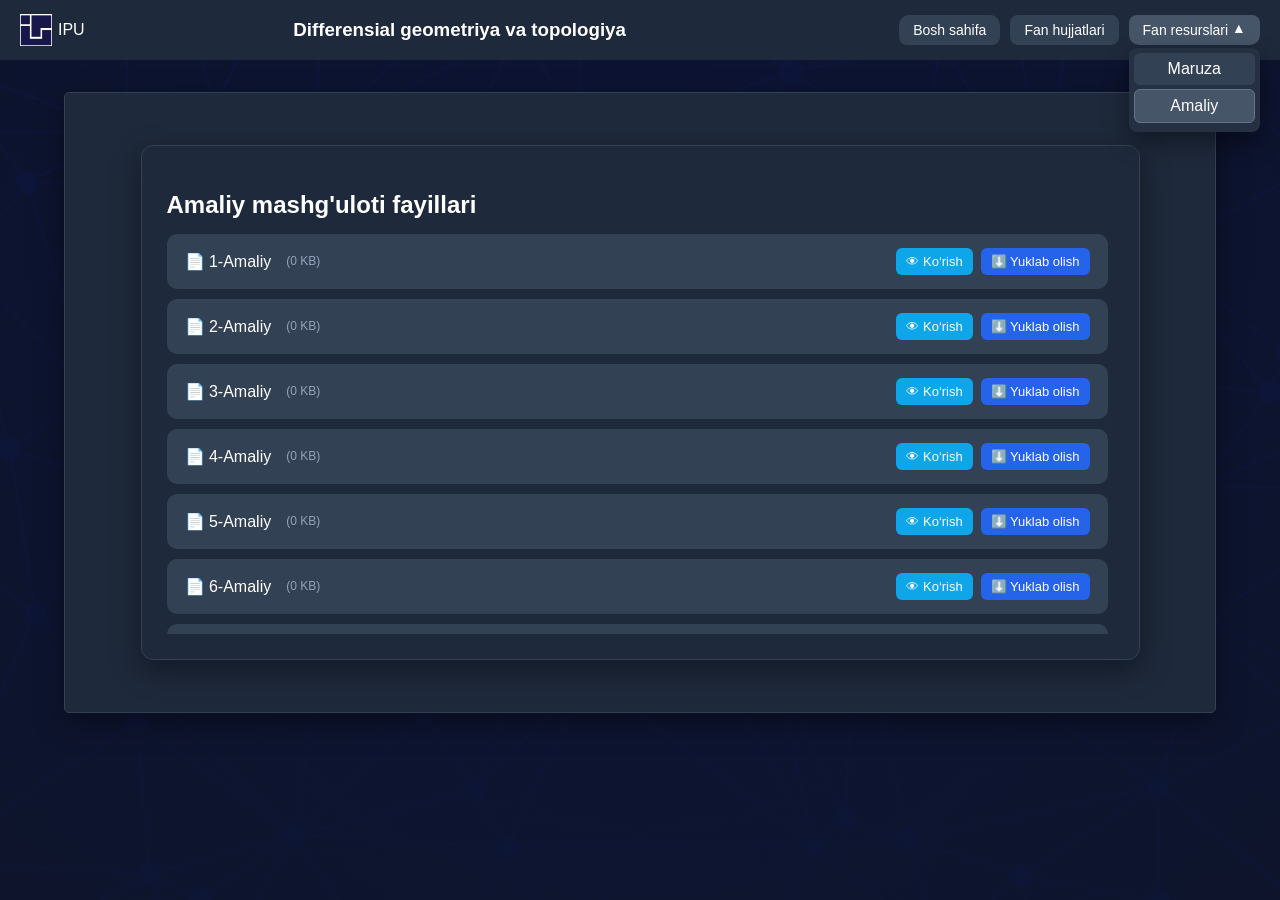
==== amaliy.html @ 1915f3b3 "Add files via upload" ====
<!DOCTYPE html>
<html lang="en">

<head>
    <meta charset="UTF-8">
    <meta name="viewport" content="width=device-width, initial-scale=1.0">
    <title>Amaliy mashg'ulot</title>
    <link rel="stylesheet" href="style.css">
    <link rel="stylesheet" href="fan_res.css">
</head>
<style>
    .nom {
        margin: 0 auto;
        /* 🔥 markazga qo‘yadi */
    }
</style>

<body>
    <div class="wrapper">
        <div class="navbar">
            <div class="brand">
                <div class="mini-logo">
                    <img src="logo.png" alt="logo">
                    <span>IPU</span>
                </div>
                <h3 class="nom">Differensial geometriya va topologiya</h3>
            </div>

            <div class="menu">
                <!-- 1 -->
                <div class="menu-item" onclick="toggleMenu(this ,event)">
                    <a href="index.html" class="menu-btn menyu">Bosh sahifa</a>
                </div>

                <!-- 2 -->
                <div class="menu-item" onclick="toggleMenu(this, event)">
                    <a href="fan_hujjatlari.html" class="menu-btn menyu">Fan hujjatlari</a>
                </div>

                <!-- 3 -->
                <div class="menu-item active" onclick="toggleMenu(this, event)">
                    <div class="menu-btn">Fan resurslari <span class="arrow">▼</span></div>
                    <div class="dropdown">
                        <a href="maruza.html">Maruza</a>
                        <a href="amaliy.html" class="active">Amaliy</a>
                    </div>
                </div>
            </div>

        </div>

        <!-- CONTENT -->
        <div class="container">
            <div class="pdf-section">
                <h2>Amaliy mashg'uloti fayillari</h2>

                <div class="pdf-list">

                    <!-- 1 -->
                    <div class="pdf-item">
                        <span>
                            📄 1-Amaliy
                            <small class="file-size" data-file="pdf/1a.pdf">(loading...)</small>
                        </span>
                        <div class="pdf-actions">
                            <a href="pdf/1a.pdf" target="_blank" class="view-btn">👁 Ko‘rish</a>
                            <a href="pdf/1a.pdf" download class="download-btn">⬇️ Yuklab olish</a>
                        </div>
                    </div>

                    <!-- 2 -->
                    <div class="pdf-item">
                        <span>
                            📄 2-Amaliy
                            <small class="file-size" data-file="pdf/2a.pdf">(loading...)</small>
                        </span>

                        <div class="pdf-actions">
                            <a href="pdf/2a.pdf" target="_blank" class="view-btn">👁 Ko‘rish</a>
                            <a href="pdf/2a.pdf" download class="download-btn">⬇️ Yuklab olish</a>
                        </div>
                    </div>

                    <!-- 3 -->
                    <div class="pdf-item">
                        <span>
                            📄 3-Amaliy
                            <small class="file-size" data-file="pdf/3a.pdf">(loading...)</small>
                        </span>

                        <div class="pdf-actions">
                            <a href="pdf/3a.pdf" target="_blank" class="view-btn">👁 Ko‘rish</a>
                            <a href="pdf/3a.pdf" download class="download-btn">⬇️ Yuklab olish</a>
                        </div>
                    </div>

                    <!-- 4 -->
                    <div class="pdf-item">
                        <span>
                            📄 4-Amaliy
                            <small class="file-size" data-file="pdf/4a.pdf">(loading...)</small>
                        </span>

                        <div class="pdf-actions">
                            <a href="pdf/4a.pdf" target="_blank" class="view-btn">👁 Ko‘rish</a>
                            <a href="pdf/4a.pdf" download class="download-btn">⬇️ Yuklab olish</a>
                        </div>
                    </div>

                    <!-- 5 -->
                    <div class="pdf-item">
                        <span>
                            📄 5-Amaliy
                            <small class="file-size" data-file="pdf/5a.pdf">(loading...)</small>
                        </span>

                        <div class="pdf-actions">
                            <a href="pdf/5a.pdf" target="_blank" class="view-btn">👁 Ko‘rish</a>
                            <a href="pdf/5a.pdf" download class="download-btn">⬇️ Yuklab olish</a>
                        </div>
                    </div>

                    <!-- 6 -->
                    <div class="pdf-item">
                        <span>
                            📄 6-Amaliy
                            <small class="file-size" data-file="pdf/6a.pdf">(loading...)</small>
                        </span>

                        <div class="pdf-actions">
                            <a href="pdf/6a.pdf" target="_blank" class="view-btn">👁 Ko‘rish</a>
                            <a href="pdf/6a.pdf" download class="download-btn">⬇️ Yuklab olish</a>
                        </div>
                    </div>

                    <!-- 7 -->
                    <div class="pdf-item">
                        <span>
                            📄 7-Amaliy
                            <small class="file-size" data-file="pdf/7a.pdf">(loading...)</small>
                        </span>

                        <div class="pdf-actions">
                            <a href="pdf/7a.pdf" target="_blank" class="view-btn">👁 Ko‘rish</a>
                            <a href="pdf/7a.pdf" download class="download-btn">⬇️ Yuklab olish</a>
                        </div>
                    </div>

                    <!-- 8 -->
                    <div class="pdf-item">
                        <span>
                            📄 8-Amaliy
                            <small class="file-size" data-file="pdf/8a.pdf">(loading...)</small>
                        </span>

                        <div class="pdf-actions">
                            <a href="pdf/8a.pdf" target="_blank" class="view-btn">👁 Ko‘rish</a>
                            <a href="pdf/8a.pdf" download class="download-btn">⬇️ Yuklab olish</a>
                        </div>
                    </div>

                    <!-- 9 -->
                    <div class="pdf-item">
                        <span>
                            📄 9-Amaliy
                            <small class="file-size" data-file="pdf/9a.pdf">(loading...)</small>
                        </span>

                        <div class="pdf-actions">
                            <a href="pdf/9a.pdf" target="_blank" class="view-btn">👁 Ko‘rish</a>
                            <a href="pdf/9a.pdf" download class="download-btn">⬇️ Yuklab olish</a>
                        </div>
                    </div>

                    <!-- 10 -->
                    <div class="pdf-item">
                        <span>
                            📄 10-Amaliy
                            <small class="file-size" data-file="pdf/10a.pdf">(loading...)</small>
                        </span>

                        <div class="pdf-actions">
                            <a href="pdf/10a.pdf" target="_blank" class="view-btn">👁 Ko‘rish</a>
                            <a href="pdf/10a.pdf" download class="download-btn">⬇️ Yuklab olish</a>
                        </div>
                    </div>

                    <!-- 11 -->
                    <div class="pdf-item">
                        <span>
                            📄 11-Amaliy
                            <small class="file-size" data-file="pdf/11a.pdf">(loading...)</small>
                        </span>

                        <div class="pdf-actions">
                            <a href="pdf/11a.pdf" target="_blank" class="view-btn">👁 Ko‘rish</a>
                            <a href="pdf/11a.pdf" download class="download-btn">⬇️ Yuklab olish</a>
                        </div>
                    </div>

                    <!-- 12 -->
                    <div class="pdf-item">
                        <span>
                            📄 12-Amaliy
                            <small class="file-size" data-file="pdf/12a.pdf">(loading...)</small>
                        </span>

                        <div class="pdf-actions">
                            <a href="pdf/12a.pdf" target="_blank" class="view-btn">👁 Ko‘rish</a>
                            <a href="pdf/12a.pdf" download class="download-btn">⬇️ Yuklab olish</a>
                        </div>
                    </div>

                    <!-- 13 -->
                    <div class="pdf-item">
                        <span>
                            📄 13-Amaliy
                            <small class="file-size" data-file="pdf/13a.pdf">(loading...)</small>
                        </span>

                        <div class="pdf-actions">
                            <a href="pdf/13a.pdf" target="_blank" class="view-btn">👁 Ko‘rish</a>
                            <a href="pdf/13a.pdf" download class="download-btn">⬇️ Yuklab olish</a>
                        </div>
                    </div>

                    <!-- 14 -->
                    <div class="pdf-item">
                        <span>
                            📄 14-Amaliy
                            <small class="file-size" data-file="pdf/14a.pdf">(loading...)</small>
                        </span>

                        <div class="pdf-actions">
                            <a href="pdf/14a.pdf" target="_blank" class="view-btn">👁 Ko‘rish</a>
                            <a href="pdf/14a.pdf" download class="download-btn">⬇️ Yuklab olish</a>
                        </div>
                    </div>

                    <!-- 15 -->
                    <div class="pdf-item">
                        <span>
                            📄 15-Amaliy
                            <small class="file-size" data-file="pdf/15a.pdf">(loading...)</small>
                        </span>

                        <div class="pdf-actions">
                            <a href="pdf/15a.pdf" target="_blank" class="view-btn">👁 Ko‘rish</a>
                            <a href="pdf/15a.pdf" download class="download-btn">⬇️ Yuklab olish</a>
                        </div>
                    </div>

                </div>
            </div>
        </div>
    </div>


    <script>
        function toggleNav() {
            document.querySelector(".menu").classList.toggle("active");
        }
    </script>
    <script src="fan_res.js"></script>

</body>

</html>
---- style.css ----
* {
        /* outline: 1px solid red; */
        box-sizing: border-box;
    }

    /* ================= BASE ================= */
    body {
        margin: 0;
        font-family: Arial;
        color: white;

        background:
            linear-gradient(rgba(15, 23, 42, 0.85), rgba(15, 23, 42, 0.9)),
            url("orqa fon2.jpg");

        background-size: cover;
        background-position: center;

        min-height: 100vh;
        display: flex;
        flex-direction: column;
        overflow-x: hidden;
    }

    /* WRAPPER */
    .wrapper {
        width: 100%;
        max-width: 100%;
        overflow-x: hidden;
        flex: 1;
    }

    /* ================= NAVBAR ================= */
    .navbar {
        min-height: 3.75rem;
        height: auto;
        display: flex;
        align-items: center;
        background: #1e293b;
        padding: 0 1.25rem;
        /* 🔥 FIX */
        position: relative;
        line-height: 1;

    }

    .brand {
        display: flex;
        align-items: center;
        position: relative;
        gap: 0.625rem;
        flex: 1;
    }

    /* LOGO */
    .mini-logo {
        display: flex;
        align-items: center;
        justify-self: start;
        gap: 0.375rem;
    }

    .mini-logo img {
        display: block;
        width: 2rem;
        height: 2rem;
        object-fit: contain;
        vertical-align: middle;
    }

    .mini-logo span {
        display: flex;
        align-items: center;
        line-height: 1;
    }

    /* TITLE */
    .nom {
        display: flex;
        position: absolute;
        left: 50%;
        transform: translate(-50%);
        text-align: center;
        justify-self: center;
        margin: 0;
        line-height: 1;
    }

    /* ================= MENU ================= */
    .menu {
        display: flex;
        align-items: center;
        gap: 0.625rem;
        margin-left: auto;
        border-radius: 0 0 10px 10px;
        /* pastki qismi */
    }

    .menu a.active {
        background: #475569;
        color: #fff;
        border: 1px solid #64748b;
    }

    /* ITEM */
    .menu-item {
        position: relative;
        display: flex;
        align-items: center;
    }

    /* dropdown ota menyu */
    .menu-item.active>.menu-btn {
        background: #475569;
    }

    /* BUTTON */
    .menu-btn {
        cursor: pointer;
        padding: 0.5rem 0.875rem;
        background: #334155;
        border-radius: 0.5rem;

        display: flex;
        align-items: center;
        gap: 0.25rem;

        font-size: 0.875rem;
    }

    .menu-btn:hover {
        background: #475569;
    }

    /* LINK */
    .menyu {
        text-decoration: none;
        color: white;
    }

    /* ARROW */
    .arrow {
        transition: 0.3s;
    }

    .menu-item.active .arrow {
        transform: rotate(180deg);
    }

    /* ================= DROPDOWN ================= */
    .dropdown {
        position: absolute;
        top: 110%;
        right: 0;
        width: 100%;

        display: none;
        flex-direction: column;
        min-width: 100%;

        background: #253143;
        border-radius: 0.5rem;
        padding: 0.3125rem;

        box-shadow: 0 0.625rem 1.5625rem rgba(0, 0, 0, 0.4);
    }

    .dropdown a {
        display: block;
        width: 100%;
        padding: 0.5rem;
        background: #334155;
        border-radius: 0.375rem;
        text-align: center;
        color: white;
        margin-bottom: 0.25rem;
        text-decoration: none;
    }

    .dropdown a:hover {
        background: #475569;
    }

    /* ACTIVE */
    .menu-item.active .dropdown {
        display: flex;
    }

    /* ================= CONTAINER ================= */
    .container {
        display: flex;
        justify-content: center;
        max-width: 75rem;
        width: 90%;
        margin: 2rem auto;
        padding: 1.25rem;

        background-color: #1e293b;
        border-radius: 0.3125rem;
        border: 1px solid #334155;
        box-sizing: border-box;

        box-shadow: 0 0.625rem 1.875rem rgba(0, 0, 0, 0.4);
    }

    .menu-item:first-child .menu-btn {
        border-top-left-radius: 0.625rem;
        border-top-right-radius: 0.625rem;
    }

    .menu-item:last-child .menu-btn {
        border-bottom-left-radius: 0.625rem;
        border-bottom-right-radius: 0.625rem;
    }

    /* viewport */
    @media (max-width: 768px) {

        .menu {
            width: 100%;
            display: grid !important;
            grid-template-columns: repeat(2, 1fr);
            flex-direction: column;
            flex-wrap: wrap;
            /* 🔥 MUHIM */
            position: static !important;
            gap: 10px;
            margin-top: 0.625rem;
            align-items: stretch;
            order: 2;

            background: #1e293b;
            padding: 0.625rem;
            border-top: 1px solid #334155;
            border-radius: 0.625rem;
            box-shadow: 0 0.625rem 1.875rem rgba(0, 0, 0, 0.4);
        }

        .menu.active {
            display: grid;
        }

        .menu-item {
            width: 100%;
            display: block;
        }

        .menu-btn {
            width: 100%;
            text-align: center;
            justify-content: center;
            display: flex;
            align-items: center;
        }

        .brand {
            position: relative;
            width: 100%;
            display: flex;
            align-items: center;
            justify-content: space-between;
            margin-top: 10px;
        }

        .dropdown {
            position: static !important;
            width: 100%;
            display: none;
            flex-direction: column;
            margin-top: 0.3125rem;
            gap: 0.3125rem;
        }

        .dropdown a {
            display: block;
            width: 100%;
            text-align: center;
            padding: 0.625rem;
            background: #334155;
            border-radius: 0.5rem;
            text-decoration: none;
            color: white;
        }

        .menu-item.active .dropdown {
            display: flex;
        }

        .navbar {
            height: auto;
            display: flex;
            flex-direction: row;
            align-items: center;
            justify-content: space-between;
            position: relative;
            padding: 0 0.625rem;
            padding-bottom: 0.3125rem;
            width: 100%;
            flex-wrap: wrap;
        }

        .navbar.open {
            padding-bottom: 0.625rem;
            /* 🔥 joy ochadi */
        }

        .nom {
            display: block;
            width: auto;
            min-width: 0;
            margin: 0;
            left: 50%;
            transform: translate(-50%);
            position: absolute;
            text-align: center;
            font-size: 0.9375rem;
            font-weight: 600;
            text-overflow: ellipsis;
        }

        .mini-logo {
            display: flex;
            align-items: center;
            gap: 0.375rem;
        }

        .mini-logo img {
            display: block;
            width: auto;
            height: 2rem;
        }

        .container {
            width: 95%;
            margin: 1.25rem auto;
            padding: 0.9375rem;
        }

        .pdf-item {
            flex-direction: column;
            align-items: flex-start;
            gap: 0.625rem;
        }

        .pdf-actions {
            width: 100%;
            justify-content: space-between;
        }

        /* ========about=========== */
        .about {
            display: flex;
            flex-direction: row;
            align-items: center;
            gap: 0.625rem;
        }

        .about img {
            width: 100%;
            height: 9.375rem;
            max-width: 7.8125rem;
        }

        .about-as {
            text-align: left;
            display: flex;
            flex-direction: column;
            justify-content: center;
            gap: 6px;
            /* 🔥 qatorlar orasida joy */
            flex: 1;
        }

        .about-as h3 {
            margin: 2px 0;
            margin: 0;
            font-size: 0.9rem;
            /* 🔥 normal */
            line-height: 1.4;
            /* 🔥 o‘qilishi yaxshi */
        }

        /* futer */
        .futer {
            height: 100%;
        }

        /* ====================fan hujatlari============ */
        .pdf-section {
            width: 100%;

        }

        /* 1-2 yonma-yon */
        .menu-item:nth-child(1),
        .menu-item:nth-child(2) {
            width: 100%;
        }

        .menu-item:nth-child(3) {
            width: 100%;
            grid-column: 1 / -1;
        }

    }
---- fan_res.css ----
/* PDF SECTION */
.pdf-section {
    width: 90%;
    max-width: 62.5rem; /* 1000px */

    margin: 2rem auto;

    background: #1e293b;
    padding: 1.5625rem; /* 25px */
    border-radius: 0.75rem; /* 12px */

    box-shadow: 0 0.625rem 1.875rem rgba(0, 0, 0, 0.4); /* px qoladi */
    border: 1px solid #334155;
}

.pdf-section + .pdf-section {
    margin-top: 2rem;
}



.pdf-section h2 {
    margin-bottom: 0.9375rem; /* 15px */
}

/* LIST */
.pdf-list {
    display: flex;
    flex-direction: column;
    gap: 0.625rem; /* 10px */

    max-height: 25rem; /* 400px */
    overflow-y: auto;

    padding-right: 0.375rem; /* 6px */

    scroll-behavior: smooth;
}

/* ITEM */
.pdf-item {
    display: flex;
    justify-content: space-between;
    align-items: center;

    padding: 0.875rem 1.125rem; /* 14px 18px */
    background: #334155;
    color: white;
    border-radius: 0.625rem; /* 10px */

    transition: 0.2s;
}

.pdf-item:hover {
    background: #475569;
    transform: translateY(-0.125rem); /* 2px */
}

/* TEXT */
.pdf-item span {
    display: flex;
    align-items: center;
    gap: 0.625rem; /* 10px */
    font-size: 1rem; /* 16px */
}

/* BUTTONS */
.pdf-actions {
    display: flex;
    gap: 0.5rem; /* 8px */
}

.view-btn {
    padding: 0.375rem 0.625rem; /* 6px 10px */
    background: #0ea5e9;
    color: white;
    text-decoration: none;
    border-radius: 0.375rem; /* 6px */
    font-size: 0.8125rem; /* 13px */
    transition: 0.2s;
}

.view-btn:hover {
    background: #0284c7;
}

.download-btn {
    padding: 0.375rem 0.625rem;
    background: #2563eb;
    color: white;
    text-decoration: none;
    border-radius: 0.375rem;
    font-size: 0.8125rem;
    transition: 0.2s;
}

.download-btn:hover {
    background: #1d4ed8;
}

.file-size {
    color: #94a3b8;
    font-size: 0.75rem; /* 12px */
    margin-left: 0.3125rem; /* 5px */
}

/* SCROLL */
.pdf-list::-webkit-scrollbar {
    width: 0.625rem; /* 10px */
}

.pdf-list::-webkit-scrollbar-track {
    background: #1e293b;
    border-radius: 0.625rem;
}

.pdf-list::-webkit-scrollbar-thumb {
    background: #475569;
    border-radius: 0.625rem;
}

.pdf-list::-webkit-scrollbar-thumb:hover {
    background: #64748b;
}
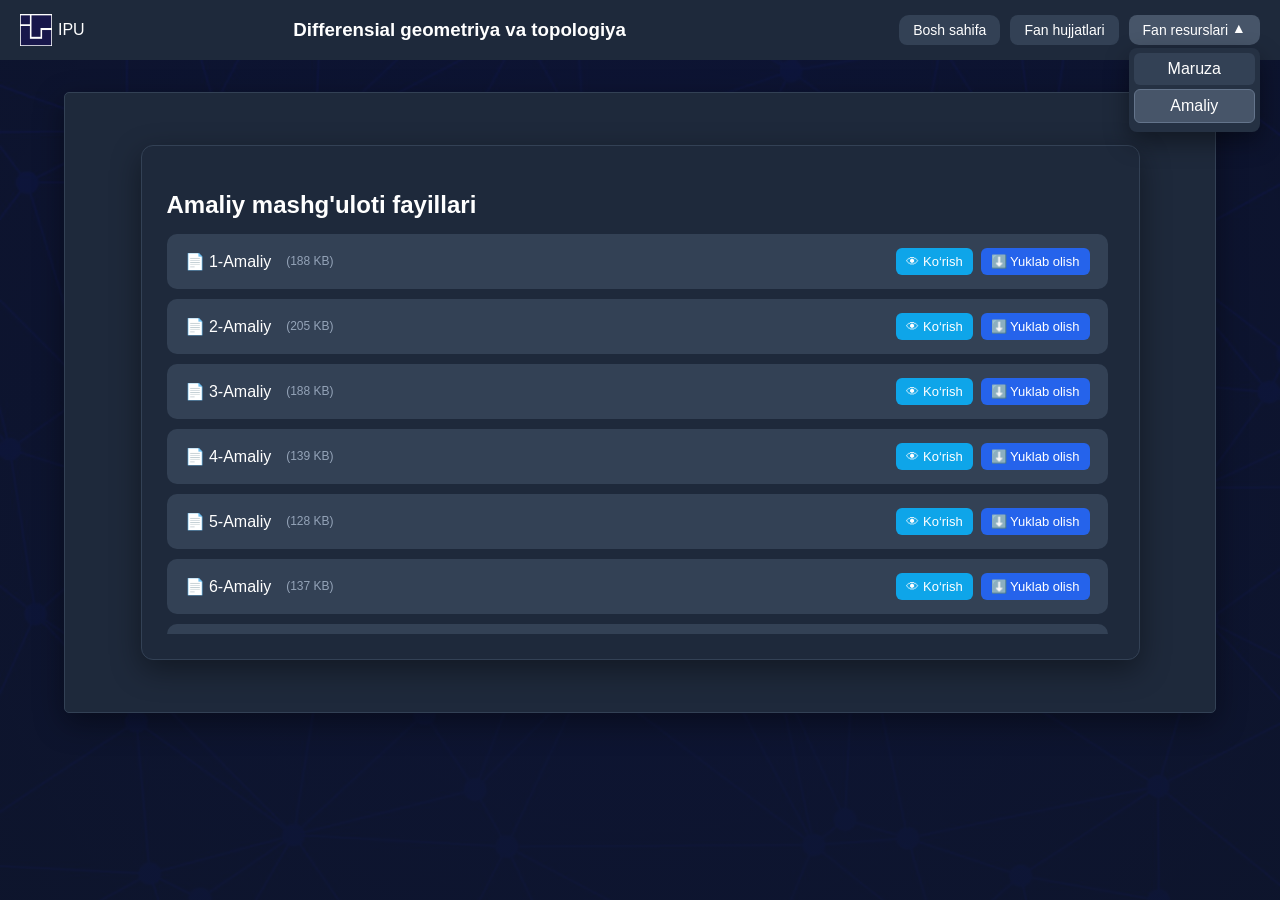
==== commit 7109aa6a: "Update amaliy.html" ====
--- a/amaliy.html
+++ b/amaliy.html
@@ -60,11 +60,11 @@
                     <div class="pdf-item">
                         <span>
                             📄 1-Amaliy
-                            <small class="file-size" data-file="pdf/1a.pdf">(loading...)</small>
-                        </span>
-                        <div class="pdf-actions">
-                            <a href="pdf/1a.pdf" target="_blank" class="view-btn">👁 Ko‘rish</a>
-                            <a href="pdf/1a.pdf" download class="download-btn">⬇️ Yuklab olish</a>
+                            <small class="file-size" data-file="1a.pdf">(loading...)</small>
+                        </span>
+                        <div class="pdf-actions">
+                            <a href="1a.pdf" target="_blank" class="view-btn">👁 Ko‘rish</a>
+                            <a href="1a.pdf" download class="download-btn">⬇️ Yuklab olish</a>
                         </div>
                     </div>
 
@@ -72,12 +72,12 @@
                     <div class="pdf-item">
                         <span>
                             📄 2-Amaliy
-                            <small class="file-size" data-file="pdf/2a.pdf">(loading...)</small>
-                        </span>
-
-                        <div class="pdf-actions">
-                            <a href="pdf/2a.pdf" target="_blank" class="view-btn">👁 Ko‘rish</a>
-                            <a href="pdf/2a.pdf" download class="download-btn">⬇️ Yuklab olish</a>
+                            <small class="file-size" data-file="2a.pdf">(loading...)</small>
+                        </span>
+
+                        <div class="pdf-actions">
+                            <a href="2a.pdf" target="_blank" class="view-btn">👁 Ko‘rish</a>
+                            <a href="2a.pdf" download class="download-btn">⬇️ Yuklab olish</a>
                         </div>
                     </div>
 
@@ -85,12 +85,12 @@
                     <div class="pdf-item">
                         <span>
                             📄 3-Amaliy
-                            <small class="file-size" data-file="pdf/3a.pdf">(loading...)</small>
-                        </span>
-
-                        <div class="pdf-actions">
-                            <a href="pdf/3a.pdf" target="_blank" class="view-btn">👁 Ko‘rish</a>
-                            <a href="pdf/3a.pdf" download class="download-btn">⬇️ Yuklab olish</a>
+                            <small class="file-size" data-file="3a.pdf">(loading...)</small>
+                        </span>
+
+                        <div class="pdf-actions">
+                            <a href="3a.pdf" target="_blank" class="view-btn">👁 Ko‘rish</a>
+                            <a href="3a.pdf" download class="download-btn">⬇️ Yuklab olish</a>
                         </div>
                     </div>
 
@@ -98,12 +98,12 @@
                     <div class="pdf-item">
                         <span>
                             📄 4-Amaliy
-                            <small class="file-size" data-file="pdf/4a.pdf">(loading...)</small>
-                        </span>
-
-                        <div class="pdf-actions">
-                            <a href="pdf/4a.pdf" target="_blank" class="view-btn">👁 Ko‘rish</a>
-                            <a href="pdf/4a.pdf" download class="download-btn">⬇️ Yuklab olish</a>
+                            <small class="file-size" data-file="4a.pdf">(loading...)</small>
+                        </span>
+
+                        <div class="pdf-actions">
+                            <a href="4a.pdf" target="_blank" class="view-btn">👁 Ko‘rish</a>
+                            <a href="4a.pdf" download class="download-btn">⬇️ Yuklab olish</a>
                         </div>
                     </div>
 
@@ -111,12 +111,12 @@
                     <div class="pdf-item">
                         <span>
                             📄 5-Amaliy
-                            <small class="file-size" data-file="pdf/5a.pdf">(loading...)</small>
-                        </span>
-
-                        <div class="pdf-actions">
-                            <a href="pdf/5a.pdf" target="_blank" class="view-btn">👁 Ko‘rish</a>
-                            <a href="pdf/5a.pdf" download class="download-btn">⬇️ Yuklab olish</a>
+                            <small class="file-size" data-file="5a.pdf">(loading...)</small>
+                        </span>
+
+                        <div class="pdf-actions">
+                            <a href="5a.pdf" target="_blank" class="view-btn">👁 Ko‘rish</a>
+                            <a href="5a.pdf" download class="download-btn">⬇️ Yuklab olish</a>
                         </div>
                     </div>
 
@@ -124,12 +124,12 @@
                     <div class="pdf-item">
                         <span>
                             📄 6-Amaliy
-                            <small class="file-size" data-file="pdf/6a.pdf">(loading...)</small>
-                        </span>
-
-                        <div class="pdf-actions">
-                            <a href="pdf/6a.pdf" target="_blank" class="view-btn">👁 Ko‘rish</a>
-                            <a href="pdf/6a.pdf" download class="download-btn">⬇️ Yuklab olish</a>
+                            <small class="file-size" data-file="6a.pdf">(loading...)</small>
+                        </span>
+
+                        <div class="pdf-actions">
+                            <a href="6a.pdf" target="_blank" class="view-btn">👁 Ko‘rish</a>
+                            <a href="6a.pdf" download class="download-btn">⬇️ Yuklab olish</a>
                         </div>
                     </div>
 
@@ -137,12 +137,12 @@
                     <div class="pdf-item">
                         <span>
                             📄 7-Amaliy
-                            <small class="file-size" data-file="pdf/7a.pdf">(loading...)</small>
-                        </span>
-
-                        <div class="pdf-actions">
-                            <a href="pdf/7a.pdf" target="_blank" class="view-btn">👁 Ko‘rish</a>
-                            <a href="pdf/7a.pdf" download class="download-btn">⬇️ Yuklab olish</a>
+                            <small class="file-size" data-file="7a.pdf">(loading...)</small>
+                        </span>
+
+                        <div class="pdf-actions">
+                            <a href="7a.pdf" target="_blank" class="view-btn">👁 Ko‘rish</a>
+                            <a href="7a.pdf" download class="download-btn">⬇️ Yuklab olish</a>
                         </div>
                     </div>
 
@@ -150,12 +150,12 @@
                     <div class="pdf-item">
                         <span>
                             📄 8-Amaliy
-                            <small class="file-size" data-file="pdf/8a.pdf">(loading...)</small>
-                        </span>
-
-                        <div class="pdf-actions">
-                            <a href="pdf/8a.pdf" target="_blank" class="view-btn">👁 Ko‘rish</a>
-                            <a href="pdf/8a.pdf" download class="download-btn">⬇️ Yuklab olish</a>
+                            <small class="file-size" data-file="8a.pdf">(loading...)</small>
+                        </span>
+
+                        <div class="pdf-actions">
+                            <a href="8a.pdf" target="_blank" class="view-btn">👁 Ko‘rish</a>
+                            <a href="8a.pdf" download class="download-btn">⬇️ Yuklab olish</a>
                         </div>
                     </div>
 
@@ -163,12 +163,12 @@
                     <div class="pdf-item">
                         <span>
                             📄 9-Amaliy
-                            <small class="file-size" data-file="pdf/9a.pdf">(loading...)</small>
-                        </span>
-
-                        <div class="pdf-actions">
-                            <a href="pdf/9a.pdf" target="_blank" class="view-btn">👁 Ko‘rish</a>
-                            <a href="pdf/9a.pdf" download class="download-btn">⬇️ Yuklab olish</a>
+                            <small class="file-size" data-file="9a.pdf">(loading...)</small>
+                        </span>
+
+                        <div class="pdf-actions">
+                            <a href="9a.pdf" target="_blank" class="view-btn">👁 Ko‘rish</a>
+                            <a href="9a.pdf" download class="download-btn">⬇️ Yuklab olish</a>
                         </div>
                     </div>
 
@@ -176,12 +176,12 @@
                     <div class="pdf-item">
                         <span>
                             📄 10-Amaliy
-                            <small class="file-size" data-file="pdf/10a.pdf">(loading...)</small>
-                        </span>
-
-                        <div class="pdf-actions">
-                            <a href="pdf/10a.pdf" target="_blank" class="view-btn">👁 Ko‘rish</a>
-                            <a href="pdf/10a.pdf" download class="download-btn">⬇️ Yuklab olish</a>
+                            <small class="file-size" data-file="10a.pdf">(loading...)</small>
+                        </span>
+
+                        <div class="pdf-actions">
+                            <a href="10a.pdf" target="_blank" class="view-btn">👁 Ko‘rish</a>
+                            <a href="10a.pdf" download class="download-btn">⬇️ Yuklab olish</a>
                         </div>
                     </div>
 
@@ -189,12 +189,12 @@
                     <div class="pdf-item">
                         <span>
                             📄 11-Amaliy
-                            <small class="file-size" data-file="pdf/11a.pdf">(loading...)</small>
-                        </span>
-
-                        <div class="pdf-actions">
-                            <a href="pdf/11a.pdf" target="_blank" class="view-btn">👁 Ko‘rish</a>
-                            <a href="pdf/11a.pdf" download class="download-btn">⬇️ Yuklab olish</a>
+                            <small class="file-size" data-file="11a.pdf">(loading...)</small>
+                        </span>
+
+                        <div class="pdf-actions">
+                            <a href="11a.pdf" target="_blank" class="view-btn">👁 Ko‘rish</a>
+                            <a href="11a.pdf" download class="download-btn">⬇️ Yuklab olish</a>
                         </div>
                     </div>
 
@@ -202,12 +202,12 @@
                     <div class="pdf-item">
                         <span>
                             📄 12-Amaliy
-                            <small class="file-size" data-file="pdf/12a.pdf">(loading...)</small>
-                        </span>
-
-                        <div class="pdf-actions">
-                            <a href="pdf/12a.pdf" target="_blank" class="view-btn">👁 Ko‘rish</a>
-                            <a href="pdf/12a.pdf" download class="download-btn">⬇️ Yuklab olish</a>
+                            <small class="file-size" data-file="12a.pdf">(loading...)</small>
+                        </span>
+
+                        <div class="pdf-actions">
+                            <a href="12a.pdf" target="_blank" class="view-btn">👁 Ko‘rish</a>
+                            <a href="12a.pdf" download class="download-btn">⬇️ Yuklab olish</a>
                         </div>
                     </div>
 
@@ -215,12 +215,12 @@
                     <div class="pdf-item">
                         <span>
                             📄 13-Amaliy
-                            <small class="file-size" data-file="pdf/13a.pdf">(loading...)</small>
-                        </span>
-
-                        <div class="pdf-actions">
-                            <a href="pdf/13a.pdf" target="_blank" class="view-btn">👁 Ko‘rish</a>
-                            <a href="pdf/13a.pdf" download class="download-btn">⬇️ Yuklab olish</a>
+                            <small class="file-size" data-file="13a.pdf">(loading...)</small>
+                        </span>
+
+                        <div class="pdf-actions">
+                            <a href="13a.pdf" target="_blank" class="view-btn">👁 Ko‘rish</a>
+                            <a href="13a.pdf" download class="download-btn">⬇️ Yuklab olish</a>
                         </div>
                     </div>
 
@@ -228,12 +228,12 @@
                     <div class="pdf-item">
                         <span>
                             📄 14-Amaliy
-                            <small class="file-size" data-file="pdf/14a.pdf">(loading...)</small>
-                        </span>
-
-                        <div class="pdf-actions">
-                            <a href="pdf/14a.pdf" target="_blank" class="view-btn">👁 Ko‘rish</a>
-                            <a href="pdf/14a.pdf" download class="download-btn">⬇️ Yuklab olish</a>
+                            <small class="file-size" data-file="14a.pdf">(loading...)</small>
+                        </span>
+
+                        <div class="pdf-actions">
+                            <a href="14a.pdf" target="_blank" class="view-btn">👁 Ko‘rish</a>
+                            <a href="14a.pdf" download class="download-btn">⬇️ Yuklab olish</a>
                         </div>
                     </div>
 
@@ -241,12 +241,12 @@
                     <div class="pdf-item">
                         <span>
                             📄 15-Amaliy
-                            <small class="file-size" data-file="pdf/15a.pdf">(loading...)</small>
-                        </span>
-
-                        <div class="pdf-actions">
-                            <a href="pdf/15a.pdf" target="_blank" class="view-btn">👁 Ko‘rish</a>
-                            <a href="pdf/15a.pdf" download class="download-btn">⬇️ Yuklab olish</a>
+                            <small class="file-size" data-file="15a.pdf">(loading...)</small>
+                        </span>
+
+                        <div class="pdf-actions">
+                            <a href="15a.pdf" target="_blank" class="view-btn">👁 Ko‘rish</a>
+                            <a href="15a.pdf" download class="download-btn">⬇️ Yuklab olish</a>
                         </div>
                     </div>
 
@@ -265,4 +265,4 @@
 
 </body>
 
-</html>+</html>
